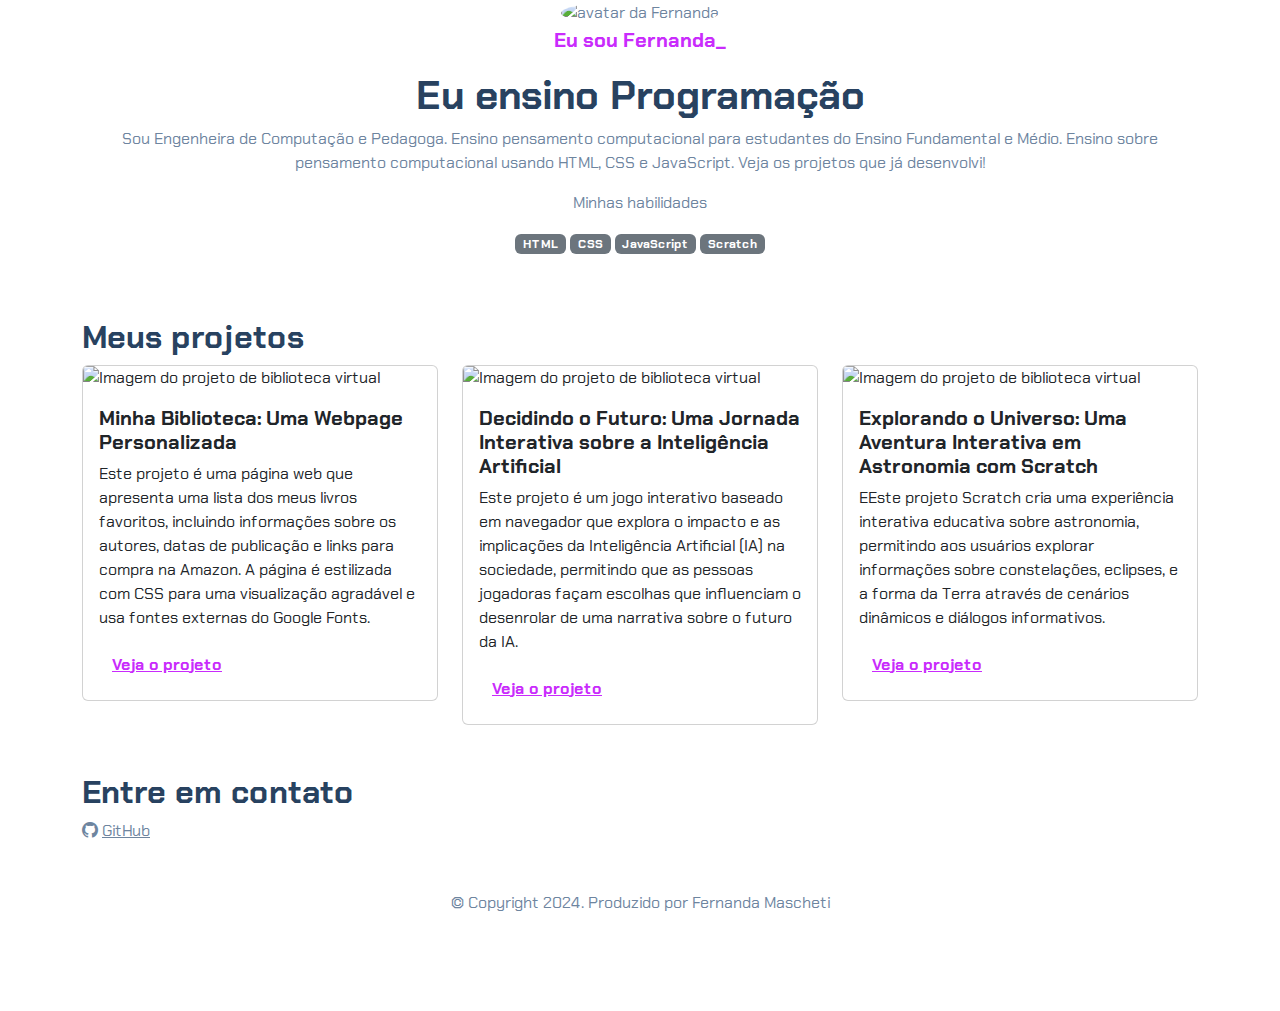
==== index.html @ d41bbac3 "Add files via upload" ====
<!DOCTYPE html>
<html lang="pt-br">

<head>
    <meta charset="UTF-8">
    <meta name="viewport" content="width=device-width, initial-scale=1.0">
    <link href="https://cdn.jsdelivr.net/npm/bootstrap@5.3.2/dist/css/bootstrap.min.css" rel="stylesheet">
    <link rel="stylesheet" href="https://cdn.jsdelivr.net/npm/bootstrap-icons@1.11.3/font/bootstrap-icons.min.css">
    <link rel="stylesheet" href="style.css">
    <title>Meu portfólio</title>
</head>

<body>
    <header class="container text-center">
        <img src="img/avatar-perfil.png" alt="avatar da Fernanda" class="rounded-circle" width="150" height="150"
            srcset="">
        <p class="lead">Eu sou Fernanda_</p>
        <h1>Eu ensino Programação</h1>
        <p>Sou Engenheira de Computação e Pedagoga. Ensino pensamento computacional para estudantes do Ensino
            Fundamental e Médio. Ensino sobre pensamento computacional usando HTML, CSS e JavaScript. Veja os projetos
            que já desenvolvi!</p>
        <p>Minhas habilidades</p>
        <div>
            <p class="badge bg-secondary">HTML</p>
            <p class="badge bg-secondary">CSS</p>
            <p class="badge bg-secondary">JavaScript</p>
            <p class="badge bg-secondary">Scratch</p>
        </div>
    </header>
    <main class="container mt-5">
        <h2>Meus projetos</h2>
        <div class="row">
            <!-- Projeto 1 -->
            <div class="col-md-4">
                <div class="card">
                    <img src="img/projeto-1.png" class="card-img-top" alt="Imagem do projeto de biblioteca virtual">
                    <div class="card-body">
                        <h5 class="card-title">Minha Biblioteca: Uma Webpage Personalizada</h5>
                        <p class="card-text">Este projeto é uma página web que apresenta uma lista dos meus livros
                            favoritos, incluindo informações sobre os autores, datas de publicação e links para compra
                            na Amazon. A página é estilizada com CSS para uma visualização agradável e usa fontes
                            externas do Google Fonts.
                        </p>
                        <button type="button" class="btn btn-link" data-bs-toggle="modal" data-bs-target="#modal1">Veja
                            o projeto</button>
                    </div>
                </div>
            </div>
            <!-- Projeto 2 -->
            <div class="col-md-4">
                <div class="card">
                    <img src="img/projeto-2.png" class="card-img-top" alt="Imagem do projeto de biblioteca virtual">
                    <div class="card-body">
                        <h5 class="card-title">Decidindo o Futuro: Uma Jornada Interativa sobre a Inteligência
                            Artificial</h5>
                        <p class="card-text">Este projeto é um jogo interativo baseado em navegador que explora o
                            impacto e as implicações da Inteligência Artificial (IA) na sociedade, permitindo que as
                            pessoas jogadoras façam escolhas que influenciam o desenrolar de uma narrativa sobre o
                            futuro da IA.</p>
                        <button type="button" class="btn btn-link" data-bs-toggle="modal" data-bs-target="#modal2">Veja
                            o projeto</button>
                    </div>
                </div>
            </div>

            <!-- Projeto 3 -->
            <div class="col-md-4">
                <div class="card">
                    <img src="img/projeto-3.png" class="card-img-top" alt="Imagem do projeto de biblioteca virtual">
                    <div class="card-body">
                        <h5 class="card-title">Explorando o Universo: Uma Aventura Interativa em Astronomia com Scratch
                        </h5>
                        <p class="card-text">EEste projeto Scratch cria uma experiência interativa educativa sobre
                            astronomia, permitindo aos usuários explorar informações sobre constelações, eclipses, e a
                            forma da Terra através de cenários dinâmicos e diálogos informativos.
                        </p>
                        <button type="button" class="btn btn-link" data-bs-toggle="modal" data-bs-target="#modal3">Veja
                            o projeto</button>
                    </div>
                </div>
            </div>
        </div>
    </main>

    <!-- Modal 1 -->
    <div class="modal" id="modal1" tabindex="-1">
        <div class="modal-dialog">
            <div class="modal-content">
                <div class="modal-header">
                    <h5 class="modal-title">Minha Biblioteca: Uma Webpage Personalizada</h5>
                    <button type="button" class="btn-close" data-bs-dismiss="modal" aria-label="Close"></button>
                </div>
                <div class="modal-body">
                    <p>O projeto é uma página web criada com HTML e CSS, destinada a exibir uma coleção pessoal de
                        livros favoritos. O objetivo é criar um ambiente virtual onde seja possível compartilhar
                        seus livros preferidos, fornecendo uma descrição breve de cada um, incluindo o autor, o ano
                        de publicação e uma opção de compra.</p>
                    <p>A estrutura do site é baseada em HTML, que define a semântica e o layout do conteúdo,
                        enquanto o CSS é usado para estilizar a página visualmente, incluindo cores, tipografia e a
                        disposição dos elementos.</p>
                    <p>O HTML organiza o conteúdo em um cabeçalho com o título do site, seguido por uma divisão
                        principal (.container) que apresenta o propósito do site e a coleção de livros em uma seção
                        flexível (.livros). Cada livro é destacado em seu próprio contêiner (.livro), mostrando uma
                        imagem da capa, detalhes do livro e um link de compra. O design responsivo é garantido pelo
                        uso de uma meta tag viewport e um layout flexível que se adapta a diferentes tamanhos de
                        tela.</p>
                    <p>O CSS personaliza o visual do site, usando variáveis para cores, estilizando o texto com uma
                        fonte importada do Google Fonts e aplicando um esquema de cores suaves e botões interativos.
                        O uso de HTML e CSS é importante pois assim é possível criar um site acessível e
                        esteticamente agradável sem a necessidade de scripts complexos, com foco na usabilidade e na
                        experiência da pessoa usuária. A escolha da tipografia e do esquema de cores contribui para
                        a atmosfera acolhedora do site, incentivando a exploração da coleção de livros.</p>
                    <img src="img/projeto-1.png" class="img-fluid w-100"
                        alt="Imagem representativa do projeto de uma biblioteca online">
                </div>
                <div class="modal-footer">
                    <a href="https://femascheti.github.io/minhas-leituras/">Ver projeto ao vivo</a>
                    <a href="https://github.com/femascheti/minhas-leituras">Ver código do projeto</a>
                </div>
            </div>
        </div>
    </div>
    <!-- Modal 2 -->
    <div class="modal" id="modal2" tabindex="-1">
        <div class="modal-dialog">
            <div class="modal-content">
                <div class="modal-header">
                    <h5 class="modal-title">Minha Biblioteca: Uma Webpage Personalizada</h5>
                    <button type="button" class="btn-close" data-bs-dismiss="modal" aria-label="Close"></button>
                </div>
                <div class="modal-body">
                    <p>O projeto consiste em uma aplicação web interativa, desenvolvida com HTML, CSS, e JavaScript, que
                        simula uma experiência narrativa centrada no tema da Inteligência Artificial. O objetivo é
                        engajar os jogadores em um cenário fictício que aborda o avanço da IA e suas possíveis
                        consequências para a humanidade, destacando a importância da reflexão ética sobre a tecnologia.
                    </p>
                    <p>O HTML estrutura o conteúdo da página, dividindo-o em seções como a tela inicial, caixa de
                        perguntas, alternativas de resposta, e o resultado final baseado nas escolhas do jogador. O CSS
                        é utilizado para estilizar a página, empregando um esquema de cores futurista e layout
                        responsivo para melhorar a experiência do usuário. JavaScript é usado para adicionar
                        interatividade ao jogo, manipulando o DOM para atualizar o conteúdo da página conforme as
                        escolhas do jogador, e determinando o fluxo da narrativa através de uma série de perguntas e
                        respostas.</p>
                    <p>O HTML organiza o conteúdo em um cabeçalho com o título do site, seguido por uma divisão
                        principal (.container) que apresenta o propósito do site e a coleção de livros em uma seção
                        flexível (.livros). Cada livro é destacado em seu próprio contêiner (.livro), mostrando uma
                        imagem da capa, detalhes do livro e um link de compra. O design responsivo é garantido pelo
                        uso de uma meta tag viewport e um layout flexível que se adapta a diferentes tamanhos de
                        tela.</p>
                    <p>Os scripts JavaScript incluem módulos para gerar nomes aleatórios, definir as perguntas e as
                        lógicas de jogo, como iniciar o jogo, apresentar perguntas e alternativas, processar as escolhas
                        dos jogadores, e exibir o resultado final. Este design modular facilita a manutenção e a
                        expansão futura do jogo. A importância das ferramentas utilizadas (HTML, CSS, JavaScript) reside
                        na criação de uma experiência interativa que não apenas entretém, mas também educa os jogadores
                        sobre a complexidade ética e social da IA, incentivando a reflexão crítica sobre o papel da
                        tecnologia em nossas vidas.
                    </p>
                    <img src="img/projeto-2.png" class="img-fluid w-100"
                        alt="Imagem representativa do projeto de uma biblioteca online">
                </div>
                <div class="modal-footer">
                    <a href="https://femascheti.github.io/tecnicas-computacionais-refletindo-sobre-ia/">Ver projeto ao
                        vivo</a>
                    <a href="https://github.com/femascheti/tecnicas-computacionais-refletindo-sobre-ia">Ver código do
                        projeto</a>
                </div>
            </div>
        </div>
    </div>

    <!-- Modal 3 -->
    <div class="modal" id="modal3" tabindex="-1">
        <div class="modal-dialog">
            <div class="modal-content">
                <div class="modal-header">
                    <h5 class="modal-title">Minha Biblioteca: Uma Webpage Personalizada</h5>
                    <button type="button" class="btn-close" data-bs-dismiss="modal" aria-label="Close"></button>
                </div>
                <div class="modal-body">
                    <p>O projeto é uma aplicação educativa interativa focada em ensinar conceitos básicos de
                        astronomia. Utiliza uma série de scripts associados a diferentes atores (sprites) e
                        cenários para criar uma experiência de aprendizado envolvente. O objetivo é familiarizar
                        os usuários com tópicos como as fases da Lua, eclipses, a visibilidade de diferentes
                        constelações dependendo da localização geográfica na Terra, e a forma da Terra, através
                        de interações e visualizações dinâmicas.</p>
                    <p>Cada ator no projeto possui scripts que definem seu comportamento em resposta a eventos
                        específicos, como o início do programa (quando a bandeira é clicada), cliques do
                        usuário, ou mensagens recebidas. Estes eventos desencadeiam ações como mudanças de
                        cenário, movimentos de atores, exibição ou ocultação de atores, e a apresentação de
                        diálogos informativos. Por exemplo, ao clicar em determinados atores, os usuários podem
                        "receber" uma prova, o que leva a uma mudança de cenário e a exibição de informações
                        relevantes ou a visualização de uma constelação específica.</p>
                    <p>A importância das ferramentas utilizadas, como os blocos de código visual do Scratch,
                        reside na sua acessibilidade e na capacidade de engajar aprendizes de diferentes idades
                        no pensamento computacional e na exploração de conceitos científicos de forma
                        interativa. O uso de cenários, movimentos, e diálogos dinâmicos ajuda a criar uma
                        experiência de aprendizado mais rica e memorável, encorajando os usuários a explorar e
                        interagir com o conteúdo de maneira ativa, em vez de passivamente.</p>
                    <img src="img/projeto-3.png" alt="Projeto 3" class="img-fluid w-100">
                </div>
                <div class="modal-footer">
                    <a href="https://scratch.mit.edu/projects/951732825/">Ver projeto ao vivo</a>
                </div>
            </div>
        </div>
    </div>
    <footer class="container py-5">
        <h2>Entre em contato</h2>
        <div>
            <i class="bi bi-github"></i>
            <a href="https://github.com/femascheti">GitHub</a>
        </div>
        <p class="my-5 text-center">© Copyright 2024. Produzido por Fernanda Mascheti</p>
    </footer>

    <script src="https://cdn.jsdelivr.net/npm/bootstrap@5.3.2/dist/js/bootstrap.bundle.min.js"></script>
</body>

</html>
---- style.css ----
@import url('https://fonts.googleapis.com/css2?family=Chakra+Petch:ital,wght@0,300;0,400;0,500;0,600;0,700;1,300;1,400;1,500;1,600;1,700&display=swap');

:root {
    --cor-principal: #6E859F;
    --cor-secundaria: #284260;
    --cor-destaque: #C92BFC;
}

body {
    font-family: 'Chakra Petch', sans-serif;
    color: var(--cor-principal);
}

h1, h2, h5 {
    color: var(--cor-secundaria);
    font-weight: 700;
}

.lead, .btn-link {
    color: var(--cor-destaque);
    font-weight: 700;
}

a, .btn-link:hover {
    color: var(--cor-principal)
}

a:hover{
    color: var(--cor-destaque);
}
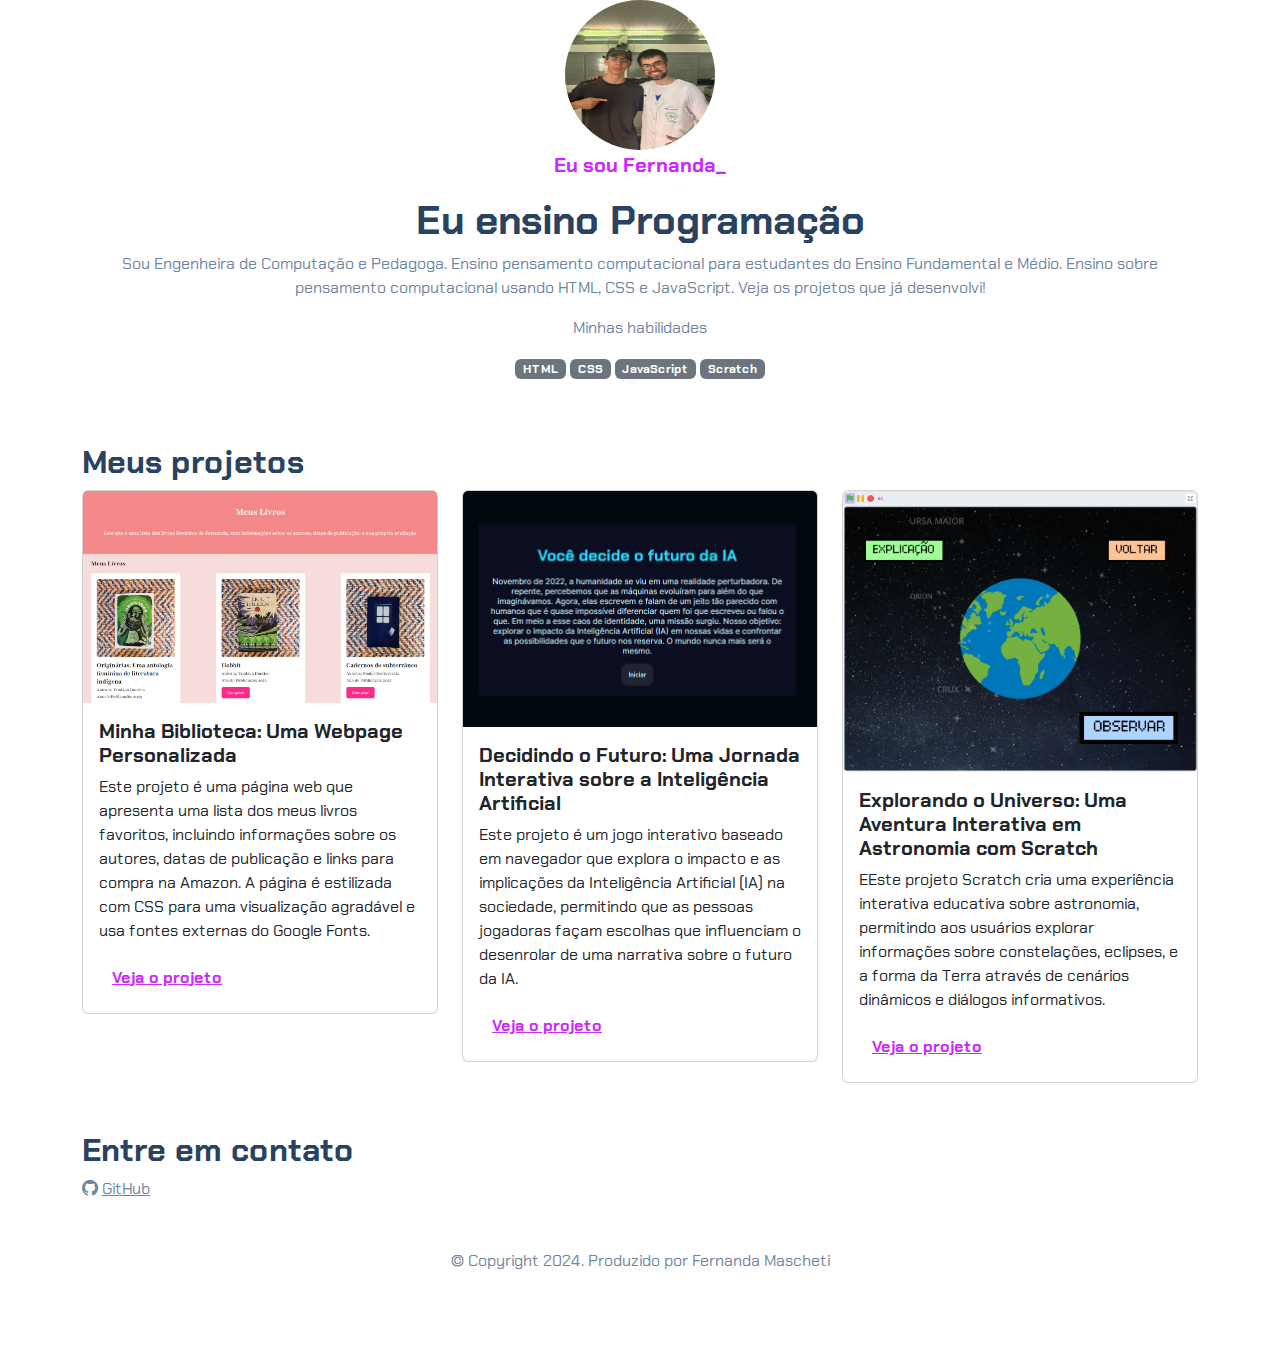
==== commit 0b6ece35: "Add files via upload" ====
--- a/index.html
+++ b/index.html
@@ -1,219 +1,219 @@
-<!DOCTYPE html>
-<html lang="pt-br">
-
-<head>
-    <meta charset="UTF-8">
-    <meta name="viewport" content="width=device-width, initial-scale=1.0">
-    <link href="https://cdn.jsdelivr.net/npm/bootstrap@5.3.2/dist/css/bootstrap.min.css" rel="stylesheet">
-    <link rel="stylesheet" href="https://cdn.jsdelivr.net/npm/bootstrap-icons@1.11.3/font/bootstrap-icons.min.css">
-    <link rel="stylesheet" href="style.css">
-    <title>Meu portfólio</title>
-</head>
-
-<body>
-    <header class="container text-center">
-        <img src="img/avatar-perfil.png" alt="avatar da Fernanda" class="rounded-circle" width="150" height="150"
-            srcset="">
-        <p class="lead">Eu sou Fernanda_</p>
-        <h1>Eu ensino Programação</h1>
-        <p>Sou Engenheira de Computação e Pedagoga. Ensino pensamento computacional para estudantes do Ensino
-            Fundamental e Médio. Ensino sobre pensamento computacional usando HTML, CSS e JavaScript. Veja os projetos
-            que já desenvolvi!</p>
-        <p>Minhas habilidades</p>
-        <div>
-            <p class="badge bg-secondary">HTML</p>
-            <p class="badge bg-secondary">CSS</p>
-            <p class="badge bg-secondary">JavaScript</p>
-            <p class="badge bg-secondary">Scratch</p>
-        </div>
-    </header>
-    <main class="container mt-5">
-        <h2>Meus projetos</h2>
-        <div class="row">
-            <!-- Projeto 1 -->
-            <div class="col-md-4">
-                <div class="card">
-                    <img src="img/projeto-1.png" class="card-img-top" alt="Imagem do projeto de biblioteca virtual">
-                    <div class="card-body">
-                        <h5 class="card-title">Minha Biblioteca: Uma Webpage Personalizada</h5>
-                        <p class="card-text">Este projeto é uma página web que apresenta uma lista dos meus livros
-                            favoritos, incluindo informações sobre os autores, datas de publicação e links para compra
-                            na Amazon. A página é estilizada com CSS para uma visualização agradável e usa fontes
-                            externas do Google Fonts.
-                        </p>
-                        <button type="button" class="btn btn-link" data-bs-toggle="modal" data-bs-target="#modal1">Veja
-                            o projeto</button>
-                    </div>
-                </div>
-            </div>
-            <!-- Projeto 2 -->
-            <div class="col-md-4">
-                <div class="card">
-                    <img src="img/projeto-2.png" class="card-img-top" alt="Imagem do projeto de biblioteca virtual">
-                    <div class="card-body">
-                        <h5 class="card-title">Decidindo o Futuro: Uma Jornada Interativa sobre a Inteligência
-                            Artificial</h5>
-                        <p class="card-text">Este projeto é um jogo interativo baseado em navegador que explora o
-                            impacto e as implicações da Inteligência Artificial (IA) na sociedade, permitindo que as
-                            pessoas jogadoras façam escolhas que influenciam o desenrolar de uma narrativa sobre o
-                            futuro da IA.</p>
-                        <button type="button" class="btn btn-link" data-bs-toggle="modal" data-bs-target="#modal2">Veja
-                            o projeto</button>
-                    </div>
-                </div>
-            </div>
-
-            <!-- Projeto 3 -->
-            <div class="col-md-4">
-                <div class="card">
-                    <img src="img/projeto-3.png" class="card-img-top" alt="Imagem do projeto de biblioteca virtual">
-                    <div class="card-body">
-                        <h5 class="card-title">Explorando o Universo: Uma Aventura Interativa em Astronomia com Scratch
-                        </h5>
-                        <p class="card-text">EEste projeto Scratch cria uma experiência interativa educativa sobre
-                            astronomia, permitindo aos usuários explorar informações sobre constelações, eclipses, e a
-                            forma da Terra através de cenários dinâmicos e diálogos informativos.
-                        </p>
-                        <button type="button" class="btn btn-link" data-bs-toggle="modal" data-bs-target="#modal3">Veja
-                            o projeto</button>
-                    </div>
-                </div>
-            </div>
-        </div>
-    </main>
-
-    <!-- Modal 1 -->
-    <div class="modal" id="modal1" tabindex="-1">
-        <div class="modal-dialog">
-            <div class="modal-content">
-                <div class="modal-header">
-                    <h5 class="modal-title">Minha Biblioteca: Uma Webpage Personalizada</h5>
-                    <button type="button" class="btn-close" data-bs-dismiss="modal" aria-label="Close"></button>
-                </div>
-                <div class="modal-body">
-                    <p>O projeto é uma página web criada com HTML e CSS, destinada a exibir uma coleção pessoal de
-                        livros favoritos. O objetivo é criar um ambiente virtual onde seja possível compartilhar
-                        seus livros preferidos, fornecendo uma descrição breve de cada um, incluindo o autor, o ano
-                        de publicação e uma opção de compra.</p>
-                    <p>A estrutura do site é baseada em HTML, que define a semântica e o layout do conteúdo,
-                        enquanto o CSS é usado para estilizar a página visualmente, incluindo cores, tipografia e a
-                        disposição dos elementos.</p>
-                    <p>O HTML organiza o conteúdo em um cabeçalho com o título do site, seguido por uma divisão
-                        principal (.container) que apresenta o propósito do site e a coleção de livros em uma seção
-                        flexível (.livros). Cada livro é destacado em seu próprio contêiner (.livro), mostrando uma
-                        imagem da capa, detalhes do livro e um link de compra. O design responsivo é garantido pelo
-                        uso de uma meta tag viewport e um layout flexível que se adapta a diferentes tamanhos de
-                        tela.</p>
-                    <p>O CSS personaliza o visual do site, usando variáveis para cores, estilizando o texto com uma
-                        fonte importada do Google Fonts e aplicando um esquema de cores suaves e botões interativos.
-                        O uso de HTML e CSS é importante pois assim é possível criar um site acessível e
-                        esteticamente agradável sem a necessidade de scripts complexos, com foco na usabilidade e na
-                        experiência da pessoa usuária. A escolha da tipografia e do esquema de cores contribui para
-                        a atmosfera acolhedora do site, incentivando a exploração da coleção de livros.</p>
-                    <img src="img/projeto-1.png" class="img-fluid w-100"
-                        alt="Imagem representativa do projeto de uma biblioteca online">
-                </div>
-                <div class="modal-footer">
-                    <a href="https://femascheti.github.io/minhas-leituras/">Ver projeto ao vivo</a>
-                    <a href="https://github.com/femascheti/minhas-leituras">Ver código do projeto</a>
-                </div>
-            </div>
-        </div>
-    </div>
-    <!-- Modal 2 -->
-    <div class="modal" id="modal2" tabindex="-1">
-        <div class="modal-dialog">
-            <div class="modal-content">
-                <div class="modal-header">
-                    <h5 class="modal-title">Minha Biblioteca: Uma Webpage Personalizada</h5>
-                    <button type="button" class="btn-close" data-bs-dismiss="modal" aria-label="Close"></button>
-                </div>
-                <div class="modal-body">
-                    <p>O projeto consiste em uma aplicação web interativa, desenvolvida com HTML, CSS, e JavaScript, que
-                        simula uma experiência narrativa centrada no tema da Inteligência Artificial. O objetivo é
-                        engajar os jogadores em um cenário fictício que aborda o avanço da IA e suas possíveis
-                        consequências para a humanidade, destacando a importância da reflexão ética sobre a tecnologia.
-                    </p>
-                    <p>O HTML estrutura o conteúdo da página, dividindo-o em seções como a tela inicial, caixa de
-                        perguntas, alternativas de resposta, e o resultado final baseado nas escolhas do jogador. O CSS
-                        é utilizado para estilizar a página, empregando um esquema de cores futurista e layout
-                        responsivo para melhorar a experiência do usuário. JavaScript é usado para adicionar
-                        interatividade ao jogo, manipulando o DOM para atualizar o conteúdo da página conforme as
-                        escolhas do jogador, e determinando o fluxo da narrativa através de uma série de perguntas e
-                        respostas.</p>
-                    <p>O HTML organiza o conteúdo em um cabeçalho com o título do site, seguido por uma divisão
-                        principal (.container) que apresenta o propósito do site e a coleção de livros em uma seção
-                        flexível (.livros). Cada livro é destacado em seu próprio contêiner (.livro), mostrando uma
-                        imagem da capa, detalhes do livro e um link de compra. O design responsivo é garantido pelo
-                        uso de uma meta tag viewport e um layout flexível que se adapta a diferentes tamanhos de
-                        tela.</p>
-                    <p>Os scripts JavaScript incluem módulos para gerar nomes aleatórios, definir as perguntas e as
-                        lógicas de jogo, como iniciar o jogo, apresentar perguntas e alternativas, processar as escolhas
-                        dos jogadores, e exibir o resultado final. Este design modular facilita a manutenção e a
-                        expansão futura do jogo. A importância das ferramentas utilizadas (HTML, CSS, JavaScript) reside
-                        na criação de uma experiência interativa que não apenas entretém, mas também educa os jogadores
-                        sobre a complexidade ética e social da IA, incentivando a reflexão crítica sobre o papel da
-                        tecnologia em nossas vidas.
-                    </p>
-                    <img src="img/projeto-2.png" class="img-fluid w-100"
-                        alt="Imagem representativa do projeto de uma biblioteca online">
-                </div>
-                <div class="modal-footer">
-                    <a href="https://femascheti.github.io/tecnicas-computacionais-refletindo-sobre-ia/">Ver projeto ao
-                        vivo</a>
-                    <a href="https://github.com/femascheti/tecnicas-computacionais-refletindo-sobre-ia">Ver código do
-                        projeto</a>
-                </div>
-            </div>
-        </div>
-    </div>
-
-    <!-- Modal 3 -->
-    <div class="modal" id="modal3" tabindex="-1">
-        <div class="modal-dialog">
-            <div class="modal-content">
-                <div class="modal-header">
-                    <h5 class="modal-title">Minha Biblioteca: Uma Webpage Personalizada</h5>
-                    <button type="button" class="btn-close" data-bs-dismiss="modal" aria-label="Close"></button>
-                </div>
-                <div class="modal-body">
-                    <p>O projeto é uma aplicação educativa interativa focada em ensinar conceitos básicos de
-                        astronomia. Utiliza uma série de scripts associados a diferentes atores (sprites) e
-                        cenários para criar uma experiência de aprendizado envolvente. O objetivo é familiarizar
-                        os usuários com tópicos como as fases da Lua, eclipses, a visibilidade de diferentes
-                        constelações dependendo da localização geográfica na Terra, e a forma da Terra, através
-                        de interações e visualizações dinâmicas.</p>
-                    <p>Cada ator no projeto possui scripts que definem seu comportamento em resposta a eventos
-                        específicos, como o início do programa (quando a bandeira é clicada), cliques do
-                        usuário, ou mensagens recebidas. Estes eventos desencadeiam ações como mudanças de
-                        cenário, movimentos de atores, exibição ou ocultação de atores, e a apresentação de
-                        diálogos informativos. Por exemplo, ao clicar em determinados atores, os usuários podem
-                        "receber" uma prova, o que leva a uma mudança de cenário e a exibição de informações
-                        relevantes ou a visualização de uma constelação específica.</p>
-                    <p>A importância das ferramentas utilizadas, como os blocos de código visual do Scratch,
-                        reside na sua acessibilidade e na capacidade de engajar aprendizes de diferentes idades
-                        no pensamento computacional e na exploração de conceitos científicos de forma
-                        interativa. O uso de cenários, movimentos, e diálogos dinâmicos ajuda a criar uma
-                        experiência de aprendizado mais rica e memorável, encorajando os usuários a explorar e
-                        interagir com o conteúdo de maneira ativa, em vez de passivamente.</p>
-                    <img src="img/projeto-3.png" alt="Projeto 3" class="img-fluid w-100">
-                </div>
-                <div class="modal-footer">
-                    <a href="https://scratch.mit.edu/projects/951732825/">Ver projeto ao vivo</a>
-                </div>
-            </div>
-        </div>
-    </div>
-    <footer class="container py-5">
-        <h2>Entre em contato</h2>
-        <div>
-            <i class="bi bi-github"></i>
-            <a href="https://github.com/femascheti">GitHub</a>
-        </div>
-        <p class="my-5 text-center">© Copyright 2024. Produzido por Fernanda Mascheti</p>
-    </footer>
-
-    <script src="https://cdn.jsdelivr.net/npm/bootstrap@5.3.2/dist/js/bootstrap.bundle.min.js"></script>
-</body>
-
+<!DOCTYPE html>
+<html lang="pt-br">
+
+<head>
+    <meta charset="UTF-8">
+    <meta name="viewport" content="width=device-width, initial-scale=1.0">
+    <link href="https://cdn.jsdelivr.net/npm/bootstrap@5.3.2/dist/css/bootstrap.min.css" rel="stylesheet">
+    <link rel="stylesheet" href="https://cdn.jsdelivr.net/npm/bootstrap-icons@1.11.3/font/bootstrap-icons.min.css">
+    <link rel="stylesheet" href="style.css">
+    <title>Portofólio do Batatãp</title>
+</head>
+
+<body>
+    <header class="container text-center">
+        <img src="img/IMG-20241114-WA0004.jpg" alt="avatar da Fernanda" class="rounded-circle" width="150" height="150"
+            srcset="">
+        <p class="lead">Eu sou Fernanda_</p>
+        <h1>Eu ensino Programação</h1>
+        <p>Sou Engenheira de Computação e Pedagoga. Ensino pensamento computacional para estudantes do Ensino
+            Fundamental e Médio. Ensino sobre pensamento computacional usando HTML, CSS e JavaScript. Veja os projetos
+            que já desenvolvi!</p>
+        <p>Minhas habilidades</p>
+        <div>
+            <p class="badge bg-secondary">HTML</p>
+            <p class="badge bg-secondary">CSS</p>
+            <p class="badge bg-secondary">JavaScript</p>
+            <p class="badge bg-secondary">Scratch</p>
+        </div>
+    </header>
+    <main class="container mt-5">
+        <h2>Meus projetos</h2>
+        <div class="row">
+            <!-- Projeto 1 -->
+            <div class="col-md-4">
+                <div class="card">
+                    <img src="img/projeto-1.png" class="card-img-top" alt="Imagem do projeto de biblioteca virtual">
+                    <div class="card-body">
+                        <h5 class="card-title">Minha Biblioteca: Uma Webpage Personalizada</h5>
+                        <p class="card-text">Este projeto é uma página web que apresenta uma lista dos meus livros
+                            favoritos, incluindo informações sobre os autores, datas de publicação e links para compra
+                            na Amazon. A página é estilizada com CSS para uma visualização agradável e usa fontes
+                            externas do Google Fonts.
+                        </p>
+                        <button type="button" class="btn btn-link" data-bs-toggle="modal" data-bs-target="#modal1">Veja
+                            o projeto</button>
+                    </div>
+                </div>
+            </div>
+            <!-- Projeto 2 -->
+            <div class="col-md-4">
+                <div class="card">
+                    <img src="img/projeto-2.png" class="card-img-top" alt="Imagem do projeto de biblioteca virtual">
+                    <div class="card-body">
+                        <h5 class="card-title">Decidindo o Futuro: Uma Jornada Interativa sobre a Inteligência
+                            Artificial</h5>
+                        <p class="card-text">Este projeto é um jogo interativo baseado em navegador que explora o
+                            impacto e as implicações da Inteligência Artificial (IA) na sociedade, permitindo que as
+                            pessoas jogadoras façam escolhas que influenciam o desenrolar de uma narrativa sobre o
+                            futuro da IA.</p>
+                        <button type="button" class="btn btn-link" data-bs-toggle="modal" data-bs-target="#modal2">Veja
+                            o projeto</button>
+                    </div>
+                </div>
+            </div>
+
+            <!-- Projeto 3 -->
+            <div class="col-md-4">
+                <div class="card">
+                    <img src="img/projeto-3.png" class="card-img-top" alt="Imagem do projeto de biblioteca virtual">
+                    <div class="card-body">
+                        <h5 class="card-title">Explorando o Universo: Uma Aventura Interativa em Astronomia com Scratch
+                        </h5>
+                        <p class="card-text">EEste projeto Scratch cria uma experiência interativa educativa sobre
+                            astronomia, permitindo aos usuários explorar informações sobre constelações, eclipses, e a
+                            forma da Terra através de cenários dinâmicos e diálogos informativos.
+                        </p>
+                        <button type="button" class="btn btn-link" data-bs-toggle="modal" data-bs-target="#modal3">Veja
+                            o projeto</button>
+                    </div>
+                </div>
+            </div>
+        </div>
+    </main>
+
+    <!-- Modal 1 -->
+    <div class="modal" id="modal1" tabindex="-1">
+        <div class="modal-dialog">
+            <div class="modal-content">
+                <div class="modal-header">
+                    <h5 class="modal-title">Minha Biblioteca: Uma Webpage Personalizada</h5>
+                    <button type="button" class="btn-close" data-bs-dismiss="modal" aria-label="Close"></button>
+                </div>
+                <div class="modal-body">
+                    <p>O projeto é uma página web criada com HTML e CSS, destinada a exibir uma coleção pessoal de
+                        livros favoritos. O objetivo é criar um ambiente virtual onde seja possível compartilhar
+                        seus livros preferidos, fornecendo uma descrição breve de cada um, incluindo o autor, o ano
+                        de publicação e uma opção de compra.</p>
+                    <p>A estrutura do site é baseada em HTML, que define a semântica e o layout do conteúdo,
+                        enquanto o CSS é usado para estilizar a página visualmente, incluindo cores, tipografia e a
+                        disposição dos elementos.</p>
+                    <p>O HTML organiza o conteúdo em um cabeçalho com o título do site, seguido por uma divisão
+                        principal (.container) que apresenta o propósito do site e a coleção de livros em uma seção
+                        flexível (.livros). Cada livro é destacado em seu próprio contêiner (.livro), mostrando uma
+                        imagem da capa, detalhes do livro e um link de compra. O design responsivo é garantido pelo
+                        uso de uma meta tag viewport e um layout flexível que se adapta a diferentes tamanhos de
+                        tela.</p>
+                    <p>O CSS personaliza o visual do site, usando variáveis para cores, estilizando o texto com uma
+                        fonte importada do Google Fonts e aplicando um esquema de cores suaves e botões interativos.
+                        O uso de HTML e CSS é importante pois assim é possível criar um site acessível e
+                        esteticamente agradável sem a necessidade de scripts complexos, com foco na usabilidade e na
+                        experiência da pessoa usuária. A escolha da tipografia e do esquema de cores contribui para
+                        a atmosfera acolhedora do site, incentivando a exploração da coleção de livros.</p>
+                    <img src="img/projeto-1.png" class="img-fluid w-100"
+                        alt="Imagem representativa do projeto de uma biblioteca online">
+                </div>
+                <div class="modal-footer">
+                    <a href="https://femascheti.github.io/minhas-leituras/">Ver projeto ao vivo</a>
+                    <a href="https://github.com/femascheti/minhas-leituras">Ver código do projeto</a>
+                </div>
+            </div>
+        </div>
+    </div>
+    <!-- Modal 2 -->
+    <div class="modal" id="modal2" tabindex="-1">
+        <div class="modal-dialog">
+            <div class="modal-content">
+                <div class="modal-header">
+                    <h5 class="modal-title">Minha Biblioteca: Uma Webpage Personalizada</h5>
+                    <button type="button" class="btn-close" data-bs-dismiss="modal" aria-label="Close"></button>
+                </div>
+                <div class="modal-body">
+                    <p>O projeto consiste em uma aplicação web interativa, desenvolvida com HTML, CSS, e JavaScript, que
+                        simula uma experiência narrativa centrada no tema da Inteligência Artificial. O objetivo é
+                        engajar os jogadores em um cenário fictício que aborda o avanço da IA e suas possíveis
+                        consequências para a humanidade, destacando a importância da reflexão ética sobre a tecnologia.
+                    </p>
+                    <p>O HTML estrutura o conteúdo da página, dividindo-o em seções como a tela inicial, caixa de
+                        perguntas, alternativas de resposta, e o resultado final baseado nas escolhas do jogador. O CSS
+                        é utilizado para estilizar a página, empregando um esquema de cores futurista e layout
+                        responsivo para melhorar a experiência do usuário. JavaScript é usado para adicionar
+                        interatividade ao jogo, manipulando o DOM para atualizar o conteúdo da página conforme as
+                        escolhas do jogador, e determinando o fluxo da narrativa através de uma série de perguntas e
+                        respostas.</p>
+                    <p>O HTML organiza o conteúdo em um cabeçalho com o título do site, seguido por uma divisão
+                        principal (.container) que apresenta o propósito do site e a coleção de livros em uma seção
+                        flexível (.livros). Cada livro é destacado em seu próprio contêiner (.livro), mostrando uma
+                        imagem da capa, detalhes do livro e um link de compra. O design responsivo é garantido pelo
+                        uso de uma meta tag viewport e um layout flexível que se adapta a diferentes tamanhos de
+                        tela.</p>
+                    <p>Os scripts JavaScript incluem módulos para gerar nomes aleatórios, definir as perguntas e as
+                        lógicas de jogo, como iniciar o jogo, apresentar perguntas e alternativas, processar as escolhas
+                        dos jogadores, e exibir o resultado final. Este design modular facilita a manutenção e a
+                        expansão futura do jogo. A importância das ferramentas utilizadas (HTML, CSS, JavaScript) reside
+                        na criação de uma experiência interativa que não apenas entretém, mas também educa os jogadores
+                        sobre a complexidade ética e social da IA, incentivando a reflexão crítica sobre o papel da
+                        tecnologia em nossas vidas.
+                    </p>
+                    <img src="img/projeto-2.png" class="img-fluid w-100"
+                        alt="Imagem representativa do projeto de uma biblioteca online">
+                </div>
+                <div class="modal-footer">
+                    <a href="https://femascheti.github.io/tecnicas-computacionais-refletindo-sobre-ia/">Ver projeto ao
+                        vivo</a>
+                    <a href="https://github.com/femascheti/tecnicas-computacionais-refletindo-sobre-ia">Ver código do
+                        projeto</a>
+                </div>
+            </div>
+        </div>
+    </div>
+
+    <!-- Modal 3 -->
+    <div class="modal" id="modal3" tabindex="-1">
+        <div class="modal-dialog">
+            <div class="modal-content">
+                <div class="modal-header">
+                    <h5 class="modal-title">Minha Biblioteca: Uma Webpage Personalizada</h5>
+                    <button type="button" class="btn-close" data-bs-dismiss="modal" aria-label="Close"></button>
+                </div>
+                <div class="modal-body">
+                    <p>O projeto é uma aplicação educativa interativa focada em ensinar conceitos básicos de
+                        astronomia. Utiliza uma série de scripts associados a diferentes atores (sprites) e
+                        cenários para criar uma experiência de aprendizado envolvente. O objetivo é familiarizar
+                        os usuários com tópicos como as fases da Lua, eclipses, a visibilidade de diferentes
+                        constelações dependendo da localização geográfica na Terra, e a forma da Terra, através
+                        de interações e visualizações dinâmicas.</p>
+                    <p>Cada ator no projeto possui scripts que definem seu comportamento em resposta a eventos
+                        específicos, como o início do programa (quando a bandeira é clicada), cliques do
+                        usuário, ou mensagens recebidas. Estes eventos desencadeiam ações como mudanças de
+                        cenário, movimentos de atores, exibição ou ocultação de atores, e a apresentação de
+                        diálogos informativos. Por exemplo, ao clicar em determinados atores, os usuários podem
+                        "receber" uma prova, o que leva a uma mudança de cenário e a exibição de informações
+                        relevantes ou a visualização de uma constelação específica.</p>
+                    <p>A importância das ferramentas utilizadas, como os blocos de código visual do Scratch,
+                        reside na sua acessibilidade e na capacidade de engajar aprendizes de diferentes idades
+                        no pensamento computacional e na exploração de conceitos científicos de forma
+                        interativa. O uso de cenários, movimentos, e diálogos dinâmicos ajuda a criar uma
+                        experiência de aprendizado mais rica e memorável, encorajando os usuários a explorar e
+                        interagir com o conteúdo de maneira ativa, em vez de passivamente.</p>
+                    <img src="img/projeto-3.png" alt="Projeto 3" class="img-fluid w-100">
+                </div>
+                <div class="modal-footer">
+                    <a href="https://scratch.mit.edu/projects/951732825/">Ver projeto ao vivo</a>
+                </div>
+            </div>
+        </div>
+    </div>
+    <footer class="container py-5">
+        <h2>Entre em contato</h2>
+        <div>
+            <i class="bi bi-github"></i>
+            <a href="https://github.com/femascheti">GitHub</a>
+        </div>
+        <p class="my-5 text-center">© Copyright 2024. Produzido por Fernanda Mascheti</p>
+    </footer>
+
+    <script src="https://cdn.jsdelivr.net/npm/bootstrap@5.3.2/dist/js/bootstrap.bundle.min.js"></script>
+</body>
+
 </html>--- a/style.css
+++ b/style.css
@@ -1,30 +1,31 @@
-@import url('https://fonts.googleapis.com/css2?family=Chakra+Petch:ital,wght@0,300;0,400;0,500;0,600;0,700;1,300;1,400;1,500;1,600;1,700&display=swap');
-
-:root {
-    --cor-principal: #6E859F;
-    --cor-secundaria: #284260;
-    --cor-destaque: #C92BFC;
-}
-
-body {
-    font-family: 'Chakra Petch', sans-serif;
-    color: var(--cor-principal);
-}
-
-h1, h2, h5 {
-    color: var(--cor-secundaria);
-    font-weight: 700;
-}
-
-.lead, .btn-link {
-    color: var(--cor-destaque);
-    font-weight: 700;
-}
-
-a, .btn-link:hover {
-    color: var(--cor-principal)
-}
-
-a:hover{
-    color: var(--cor-destaque);
-}
+@import url('https://fonts.googleapis.com/css2?family=Chakra+Petch:ital,wght@0,300;0,400;0,500;0,600;0,700;1,300;1,400;1,500;1,600;1,700&display=swap');
+
+:root {
+    --cor-principal: #6E859F;
+    --cor-secundaria: #284260;
+    --cor-destaque: #C92BFC;
+}
+
+body {
+    font-family: 'Chakra Petch', sans-serif;
+    color: var(--cor-principal);
+}
+
+h1, h2, h5 {
+    color: var(--cor-secundaria);
+    font-weight: 700;
+}
+
+.lead, .btn-link {
+    color: var(--cor-destaque);
+    font-weight: 700;
+}
+
+a, .btn-link:hover {
+    color: var(--cor-principal)
+}
+
+a:hover{
+    color: var(--cor-destaque);
+}
+
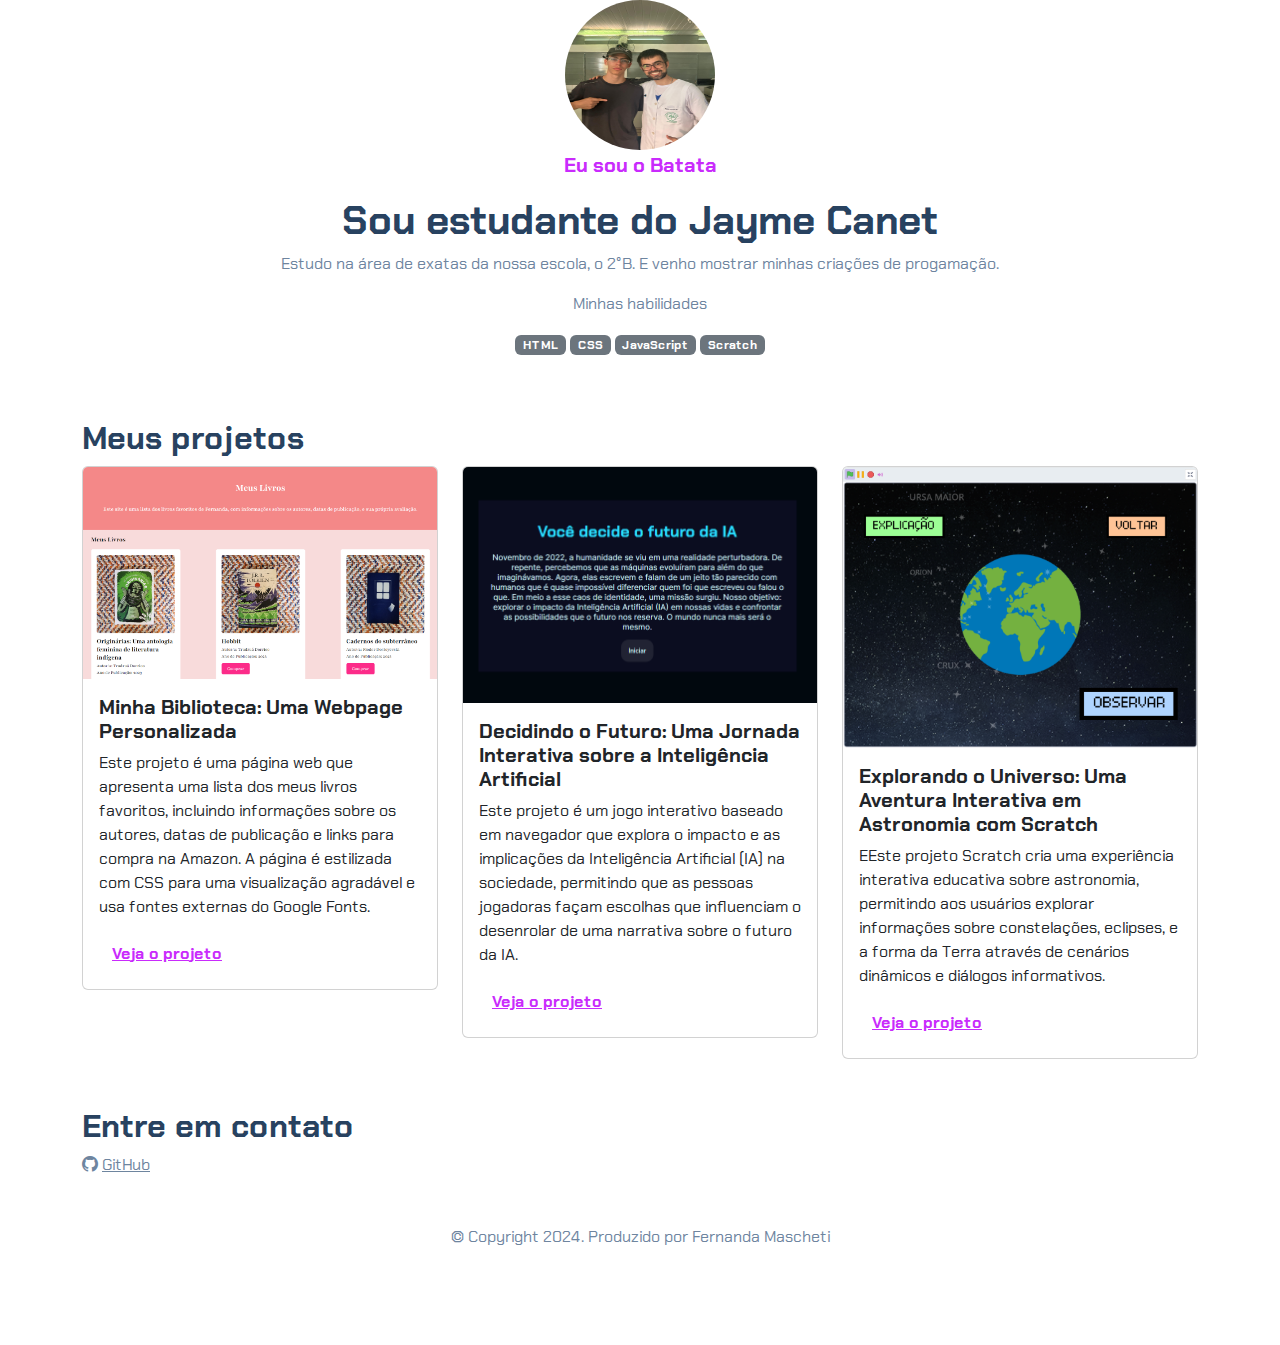
==== commit c0972600: "Add files via upload" ====
--- a/index.html
+++ b/index.html
@@ -14,11 +14,9 @@
     <header class="container text-center">
         <img src="img/IMG-20241114-WA0004.jpg" alt="avatar da Fernanda" class="rounded-circle" width="150" height="150"
             srcset="">
-        <p class="lead">Eu sou Fernanda_</p>
-        <h1>Eu ensino Programação</h1>
-        <p>Sou Engenheira de Computação e Pedagoga. Ensino pensamento computacional para estudantes do Ensino
-            Fundamental e Médio. Ensino sobre pensamento computacional usando HTML, CSS e JavaScript. Veja os projetos
-            que já desenvolvi!</p>
+        <p class="lead">Eu sou o Batata</p>
+        <h1>Sou estudante do Jayme Canet</h1>
+        <p>Estudo na área de exatas da nossa escola, o 2°B. E venho mostrar minhas criações de progamação.</p>
         <p>Minhas habilidades</p>
         <div>
             <p class="badge bg-secondary">HTML</p>
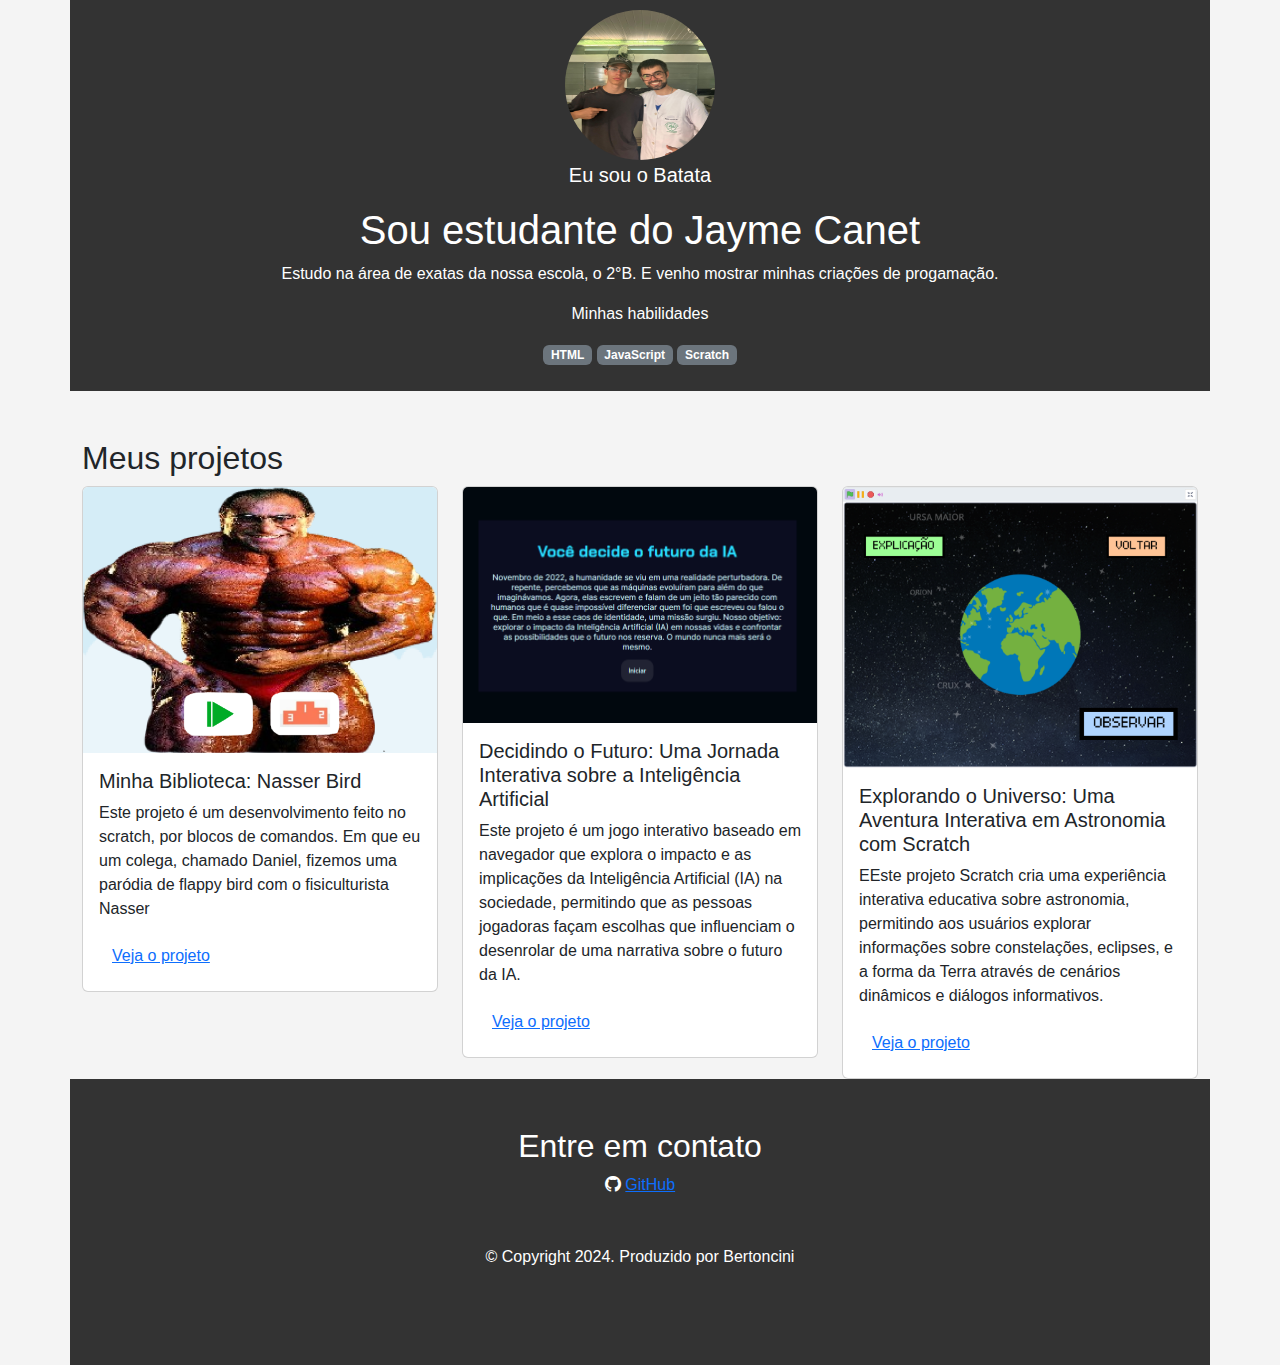
==== commit ee786fa3: "Add files via upload" ====
--- a/index.html
+++ b/index.html
@@ -7,7 +7,7 @@
     <link href="https://cdn.jsdelivr.net/npm/bootstrap@5.3.2/dist/css/bootstrap.min.css" rel="stylesheet">
     <link rel="stylesheet" href="https://cdn.jsdelivr.net/npm/bootstrap-icons@1.11.3/font/bootstrap-icons.min.css">
     <link rel="stylesheet" href="style.css">
-    <title>Portofólio do Batatãp</title>
+    <title>Portofólio do Batatão</title>
 </head>
 
 <body>
@@ -20,7 +20,6 @@
         <p>Minhas habilidades</p>
         <div>
             <p class="badge bg-secondary">HTML</p>
-            <p class="badge bg-secondary">CSS</p>
             <p class="badge bg-secondary">JavaScript</p>
             <p class="badge bg-secondary">Scratch</p>
         </div>
@@ -31,13 +30,10 @@
             <!-- Projeto 1 -->
             <div class="col-md-4">
                 <div class="card">
-                    <img src="img/projeto-1.png" class="card-img-top" alt="Imagem do projeto de biblioteca virtual">
+                    <img src="img/nasser.png" class="card-img-top" alt="Imagem do projeto de biblioteca virtual">
                     <div class="card-body">
-                        <h5 class="card-title">Minha Biblioteca: Uma Webpage Personalizada</h5>
-                        <p class="card-text">Este projeto é uma página web que apresenta uma lista dos meus livros
-                            favoritos, incluindo informações sobre os autores, datas de publicação e links para compra
-                            na Amazon. A página é estilizada com CSS para uma visualização agradável e usa fontes
-                            externas do Google Fonts.
+                        <h5 class="card-title">Minha Biblioteca: Nasser Bird</h5>
+                        <p class="card-text">Este projeto é um desenvolvimento feito no scratch, por blocos de comandos. Em que eu um colega, chamado Daniel, fizemos uma paródia de flappy bird com o fisiculturista Nasser 
                         </p>
                         <button type="button" class="btn btn-link" data-bs-toggle="modal" data-bs-target="#modal1">Veja
                             o projeto</button>
@@ -89,31 +85,14 @@
                     <button type="button" class="btn-close" data-bs-dismiss="modal" aria-label="Close"></button>
                 </div>
                 <div class="modal-body">
-                    <p>O projeto é uma página web criada com HTML e CSS, destinada a exibir uma coleção pessoal de
-                        livros favoritos. O objetivo é criar um ambiente virtual onde seja possível compartilhar
-                        seus livros preferidos, fornecendo uma descrição breve de cada um, incluindo o autor, o ano
-                        de publicação e uma opção de compra.</p>
-                    <p>A estrutura do site é baseada em HTML, que define a semântica e o layout do conteúdo,
-                        enquanto o CSS é usado para estilizar a página visualmente, incluindo cores, tipografia e a
-                        disposição dos elementos.</p>
-                    <p>O HTML organiza o conteúdo em um cabeçalho com o título do site, seguido por uma divisão
-                        principal (.container) que apresenta o propósito do site e a coleção de livros em uma seção
-                        flexível (.livros). Cada livro é destacado em seu próprio contêiner (.livro), mostrando uma
-                        imagem da capa, detalhes do livro e um link de compra. O design responsivo é garantido pelo
-                        uso de uma meta tag viewport e um layout flexível que se adapta a diferentes tamanhos de
-                        tela.</p>
-                    <p>O CSS personaliza o visual do site, usando variáveis para cores, estilizando o texto com uma
-                        fonte importada do Google Fonts e aplicando um esquema de cores suaves e botões interativos.
-                        O uso de HTML e CSS é importante pois assim é possível criar um site acessível e
-                        esteticamente agradável sem a necessidade de scripts complexos, com foco na usabilidade e na
-                        experiência da pessoa usuária. A escolha da tipografia e do esquema de cores contribui para
-                        a atmosfera acolhedora do site, incentivando a exploração da coleção de livros.</p>
-                    <img src="img/projeto-1.png" class="img-fluid w-100"
+                    <p>O projeto é feito no Scratch, por comandos, onde temos fundos, personagens, variáveis e etc. Cada um deles com seu comando.</p>
+                    <p>A estrutura do site é baseada em Blocos, que define a semântica e o layout do conteúdo.
+                </p>
+                <img src="img/nasser.png" class="img-fluid w-100"
                         alt="Imagem representativa do projeto de uma biblioteca online">
                 </div>
                 <div class="modal-footer">
-                    <a href="https://femascheti.github.io/minhas-leituras/">Ver projeto ao vivo</a>
-                    <a href="https://github.com/femascheti/minhas-leituras">Ver código do projeto</a>
+                    <a href="https://scratch.mit.edu/projects/970756478/editor/">Ver projeto ao vivo</a>
                 </div>
             </div>
         </div>
@@ -149,17 +128,7 @@
                         lógicas de jogo, como iniciar o jogo, apresentar perguntas e alternativas, processar as escolhas
                         dos jogadores, e exibir o resultado final. Este design modular facilita a manutenção e a
                         expansão futura do jogo. A importância das ferramentas utilizadas (HTML, CSS, JavaScript) reside
-                        na criação de uma experiência interativa que não apenas entretém, mas também educa os jogadores
-                        sobre a complexidade ética e social da IA, incentivando a reflexão crítica sobre o papel da
-                        tecnologia em nossas vidas.
-                    </p>
-                    <img src="img/projeto-2.png" class="img-fluid w-100"
-                        alt="Imagem representativa do projeto de uma biblioteca online">
-                </div>
-                <div class="modal-footer">
-                    <a href="https://femascheti.github.io/tecnicas-computacionais-refletindo-sobre-ia/">Ver projeto ao
-                        vivo</a>
-                    <a href="https://github.com/femascheti/tecnicas-computacionais-refletindo-sobre-ia">Ver código do
+                        na criação de uma experiência interativa que não apenas entretém, mas tambprojeto-1.pnge-ia">Ver código do
                         projeto</a>
                 </div>
             </div>
@@ -206,9 +175,9 @@
         <h2>Entre em contato</h2>
         <div>
             <i class="bi bi-github"></i>
-            <a href="https://github.com/femascheti">GitHub</a>
+            <a href="https://github.com/bertoncinixss">GitHub</a>
         </div>
-        <p class="my-5 text-center">© Copyright 2024. Produzido por Fernanda Mascheti</p>
+        <p class="my-5 text-center">© Copyright 2024. Produzido por Bertoncini</p>
     </footer>
 
     <script src="https://cdn.jsdelivr.net/npm/bootstrap@5.3.2/dist/js/bootstrap.bundle.min.js"></script>
--- a/style.css
+++ b/style.css
@@ -1,31 +1,43 @@
 @import url('https://fonts.googleapis.com/css2?family=Chakra+Petch:ital,wght@0,300;0,400;0,500;0,600;0,700;1,300;1,400;1,500;1,600;1,700&display=swap');
 
-:root {
-    --cor-principal: #6E859F;
-    --cor-secundaria: #284260;
-    --cor-destaque: #C92BFC;
+body {
+    font-family: Arial, sans-serif;
+    margin: 0;
+    padding: 0;
+    background-color: #f4f4f4;
 }
 
-body {
-    font-family: 'Chakra Petch', sans-serif;
-    color: var(--cor-principal);
+header {
+    background: #333;
+    color: #fff;
+    padding: 10px 0;
+    text-align: center;
 }
 
-h1, h2, h5 {
-    color: var(--cor-secundaria);
-    font-weight: 700;
+nav {
+    margin: 20px 0;
 }
 
-.lead, .btn-link {
-    color: var(--cor-destaque);
-    font-weight: 700;
+nav a {
+    margin: 0 15px;
+    color: #fff;
+    text-decoration: none;
 }
 
-a, .btn-link:hover {
-    color: var(--cor-principal)
+section {
+    padding: 20px;
+    margin: 20px;
+    background: #fff;
+    border-radius: 5px;
+    box-shadow: 0 0 10px rgba(0, 0, 0, 0.1);
 }
 
-a:hover{
-    color: var(--cor-destaque);
-}
-
+footer {
+    text-align: center;
+    padding: 10px 0;
+    background: #333;
+    color: #fff;
+    position: relative;
+    bottom: 0;
+    width: 100%;
+}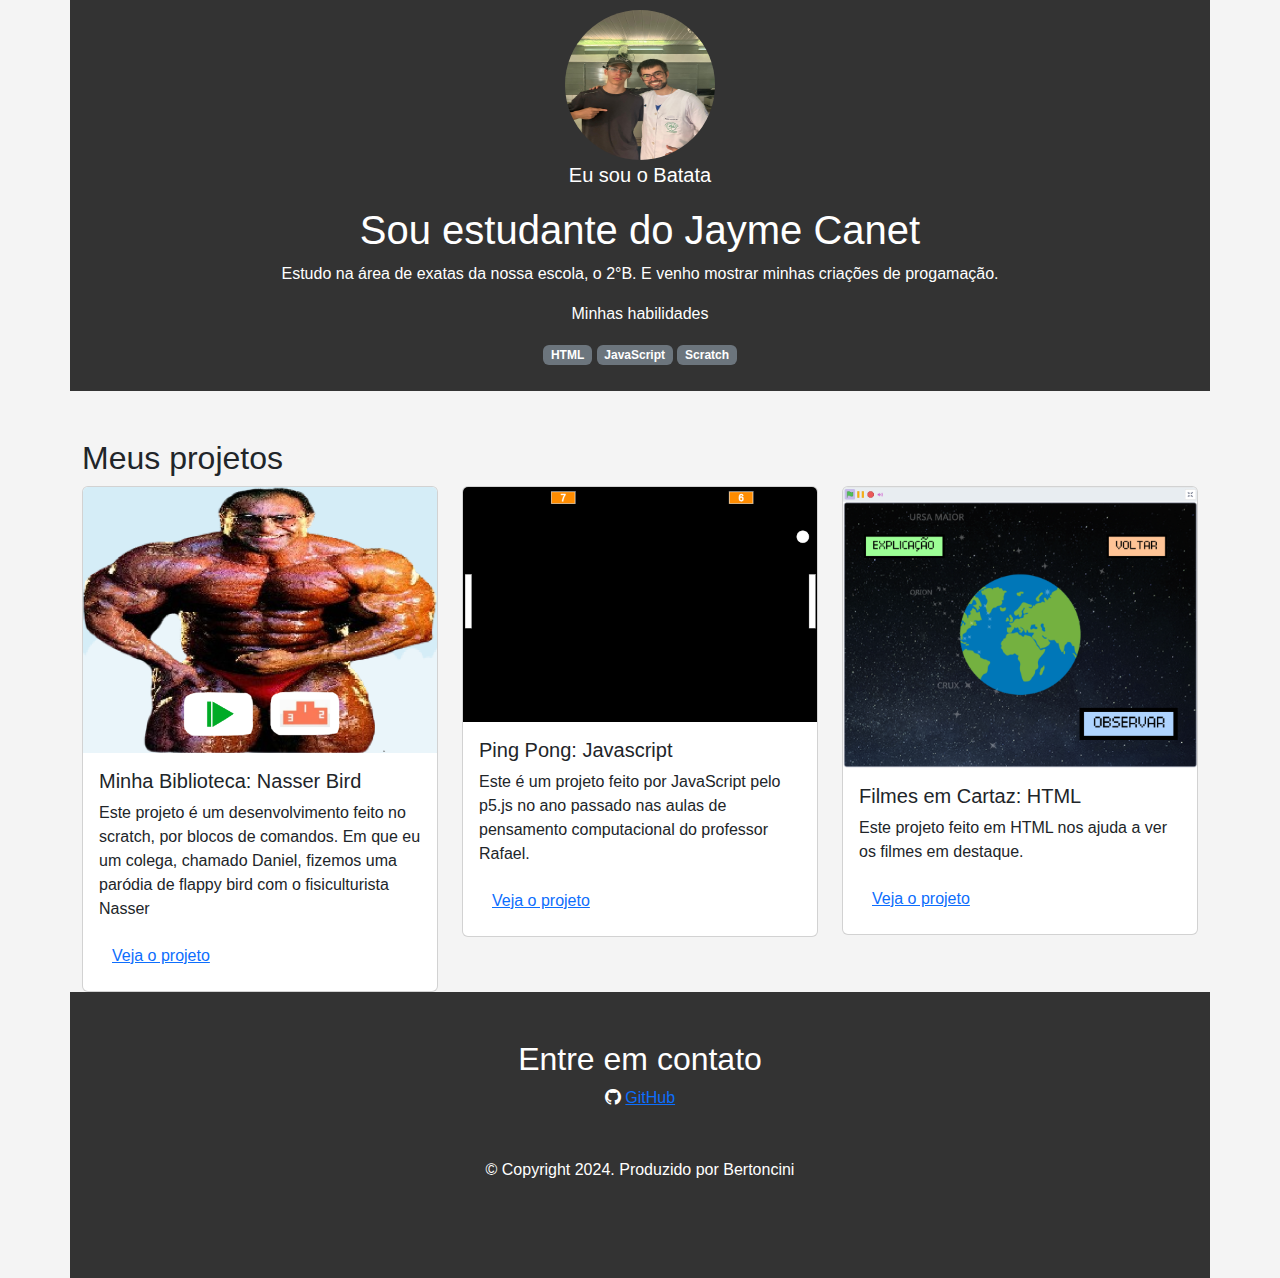
==== commit be3bed2b: "Add files via upload" ====
--- a/index.html
+++ b/index.html
@@ -43,14 +43,10 @@
             <!-- Projeto 2 -->
             <div class="col-md-4">
                 <div class="card">
-                    <img src="img/projeto-2.png" class="card-img-top" alt="Imagem do projeto de biblioteca virtual">
+                    <img src="img/ping pong.png" class="card-img-top" alt="Imagem do projeto de biblioteca virtual">
                     <div class="card-body">
-                        <h5 class="card-title">Decidindo o Futuro: Uma Jornada Interativa sobre a Inteligência
-                            Artificial</h5>
-                        <p class="card-text">Este projeto é um jogo interativo baseado em navegador que explora o
-                            impacto e as implicações da Inteligência Artificial (IA) na sociedade, permitindo que as
-                            pessoas jogadoras façam escolhas que influenciam o desenrolar de uma narrativa sobre o
-                            futuro da IA.</p>
+                        <h5 class="card-title">Ping Pong: Javascript</h5>
+                        <p class="card-text">Este é um projeto feito por JavaScript pelo p5.js no ano passado nas aulas de pensamento computacional do professor Rafael.</p>
                         <button type="button" class="btn btn-link" data-bs-toggle="modal" data-bs-target="#modal2">Veja
                             o projeto</button>
                     </div>
@@ -62,11 +58,9 @@
                 <div class="card">
                     <img src="img/projeto-3.png" class="card-img-top" alt="Imagem do projeto de biblioteca virtual">
                     <div class="card-body">
-                        <h5 class="card-title">Explorando o Universo: Uma Aventura Interativa em Astronomia com Scratch
+                        <h5 class="card-title">Filmes em Cartaz: HTML
                         </h5>
-                        <p class="card-text">EEste projeto Scratch cria uma experiência interativa educativa sobre
-                            astronomia, permitindo aos usuários explorar informações sobre constelações, eclipses, e a
-                            forma da Terra através de cenários dinâmicos e diálogos informativos.
+                        <p class="card-text">Este projeto feito em HTML nos ajuda a ver os filmes em destaque.
                         </p>
                         <button type="button" class="btn btn-link" data-bs-toggle="modal" data-bs-target="#modal3">Veja
                             o projeto</button>
@@ -106,30 +100,10 @@
                     <button type="button" class="btn-close" data-bs-dismiss="modal" aria-label="Close"></button>
                 </div>
                 <div class="modal-body">
-                    <p>O projeto consiste em uma aplicação web interativa, desenvolvida com HTML, CSS, e JavaScript, que
-                        simula uma experiência narrativa centrada no tema da Inteligência Artificial. O objetivo é
-                        engajar os jogadores em um cenário fictício que aborda o avanço da IA e suas possíveis
-                        consequências para a humanidade, destacando a importância da reflexão ética sobre a tecnologia.
+                    <p>O projeto consiste em um jogo feito JavaScript de ping pong, que simula uma experiência centrada no objetivo de se divertir com os amigo. O objetivo é
+                     é rebater a bola até acertar a a parede do adversário.
                     </p>
-                    <p>O HTML estrutura o conteúdo da página, dividindo-o em seções como a tela inicial, caixa de
-                        perguntas, alternativas de resposta, e o resultado final baseado nas escolhas do jogador. O CSS
-                        é utilizado para estilizar a página, empregando um esquema de cores futurista e layout
-                        responsivo para melhorar a experiência do usuário. JavaScript é usado para adicionar
-                        interatividade ao jogo, manipulando o DOM para atualizar o conteúdo da página conforme as
-                        escolhas do jogador, e determinando o fluxo da narrativa através de uma série de perguntas e
-                        respostas.</p>
-                    <p>O HTML organiza o conteúdo em um cabeçalho com o título do site, seguido por uma divisão
-                        principal (.container) que apresenta o propósito do site e a coleção de livros em uma seção
-                        flexível (.livros). Cada livro é destacado em seu próprio contêiner (.livro), mostrando uma
-                        imagem da capa, detalhes do livro e um link de compra. O design responsivo é garantido pelo
-                        uso de uma meta tag viewport e um layout flexível que se adapta a diferentes tamanhos de
-                        tela.</p>
-                    <p>Os scripts JavaScript incluem módulos para gerar nomes aleatórios, definir as perguntas e as
-                        lógicas de jogo, como iniciar o jogo, apresentar perguntas e alternativas, processar as escolhas
-                        dos jogadores, e exibir o resultado final. Este design modular facilita a manutenção e a
-                        expansão futura do jogo. A importância das ferramentas utilizadas (HTML, CSS, JavaScript) reside
-                        na criação de uma experiência interativa que não apenas entretém, mas tambprojeto-1.pnge-ia">Ver código do
-                        projeto</a>
+                    <a href="https://editor.p5js.org/joao.bertoncini.silva/full/qS6LwK6fu">Ver projeto ao vivo</a>
                 </div>
             </div>
         </div>
@@ -144,25 +118,7 @@
                     <button type="button" class="btn-close" data-bs-dismiss="modal" aria-label="Close"></button>
                 </div>
                 <div class="modal-body">
-                    <p>O projeto é uma aplicação educativa interativa focada em ensinar conceitos básicos de
-                        astronomia. Utiliza uma série de scripts associados a diferentes atores (sprites) e
-                        cenários para criar uma experiência de aprendizado envolvente. O objetivo é familiarizar
-                        os usuários com tópicos como as fases da Lua, eclipses, a visibilidade de diferentes
-                        constelações dependendo da localização geográfica na Terra, e a forma da Terra, através
-                        de interações e visualizações dinâmicas.</p>
-                    <p>Cada ator no projeto possui scripts que definem seu comportamento em resposta a eventos
-                        específicos, como o início do programa (quando a bandeira é clicada), cliques do
-                        usuário, ou mensagens recebidas. Estes eventos desencadeiam ações como mudanças de
-                        cenário, movimentos de atores, exibição ou ocultação de atores, e a apresentação de
-                        diálogos informativos. Por exemplo, ao clicar em determinados atores, os usuários podem
-                        "receber" uma prova, o que leva a uma mudança de cenário e a exibição de informações
-                        relevantes ou a visualização de uma constelação específica.</p>
-                    <p>A importância das ferramentas utilizadas, como os blocos de código visual do Scratch,
-                        reside na sua acessibilidade e na capacidade de engajar aprendizes de diferentes idades
-                        no pensamento computacional e na exploração de conceitos científicos de forma
-                        interativa. O uso de cenários, movimentos, e diálogos dinâmicos ajuda a criar uma
-                        experiência de aprendizado mais rica e memorável, encorajando os usuários a explorar e
-                        interagir com o conteúdo de maneira ativa, em vez de passivamente.</p>
+                    <p>O projeto é foi feitopo eu e um colega, o Victor, nos fizemos uma site de que mostra filmes em cartaz atualmente e fala sobre eles. Foi feito no formato de HTML no VsCode, usando varios recursos do aplicativo. </p>
                     <img src="img/projeto-3.png" alt="Projeto 3" class="img-fluid w-100">
                 </div>
                 <div class="modal-footer">
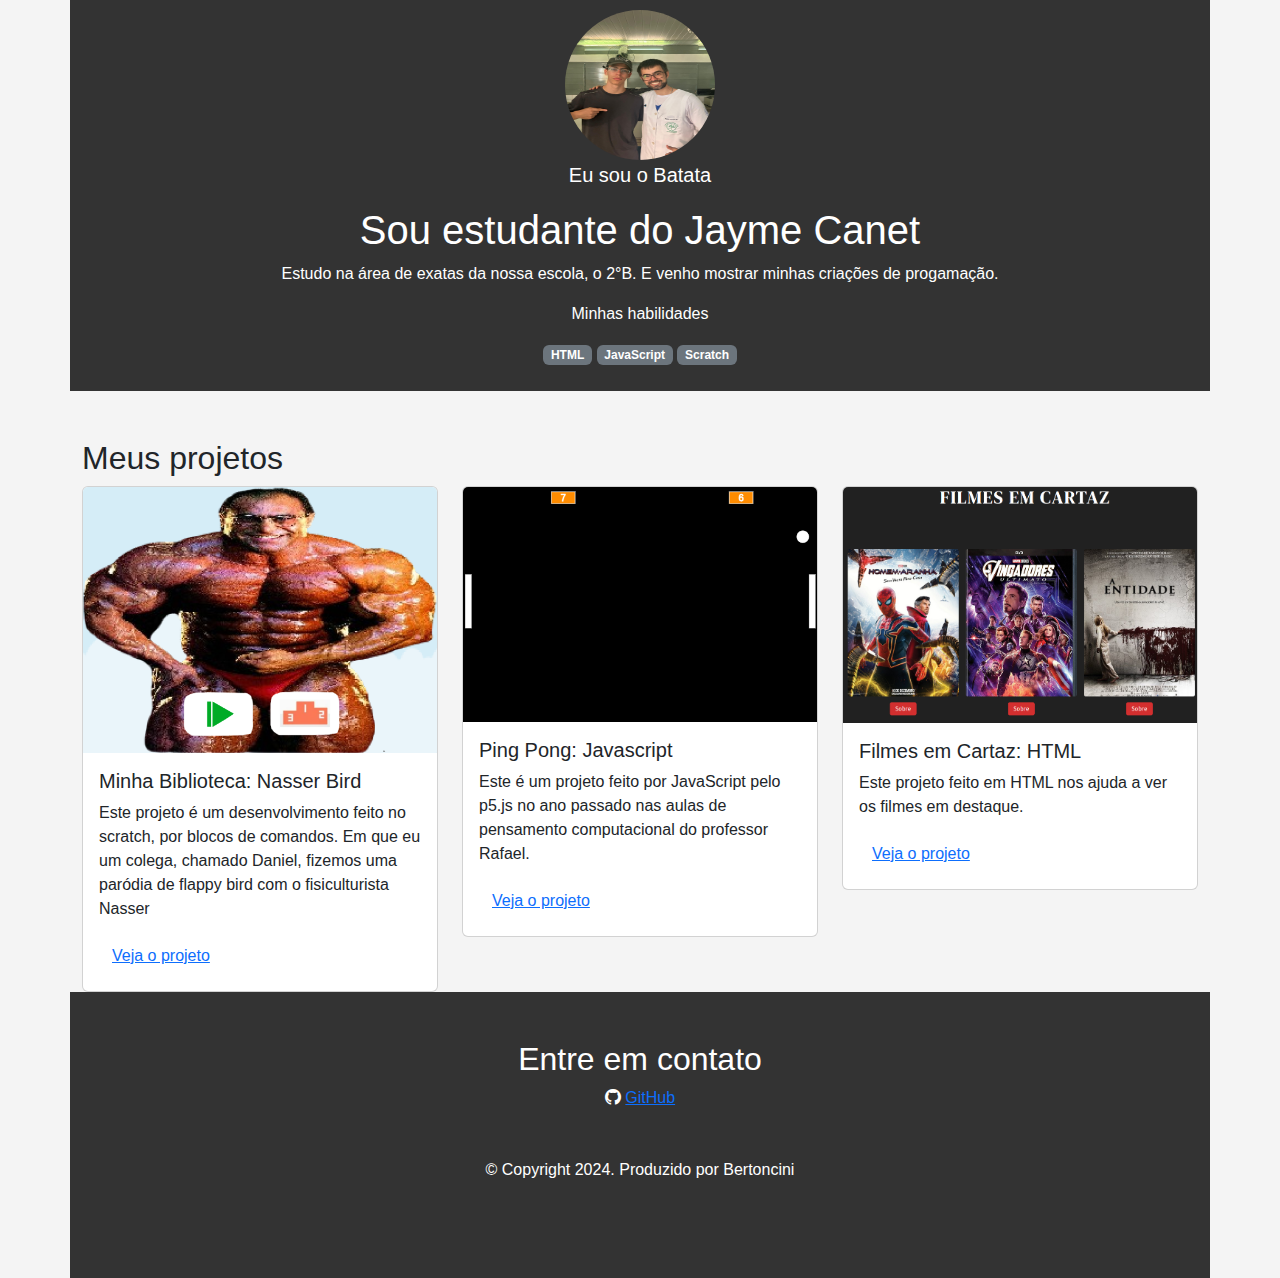
==== commit 3246de2d: "Add files via upload" ====
--- a/index.html
+++ b/index.html
@@ -56,7 +56,7 @@
             <!-- Projeto 3 -->
             <div class="col-md-4">
                 <div class="card">
-                    <img src="img/projeto-3.png" class="card-img-top" alt="Imagem do projeto de biblioteca virtual">
+                    <img src="img/Captura de tela_2025-04-04_13-18-31.png" class="card-img-top" alt="Imagem do projeto de biblioteca virtual">
                     <div class="card-body">
                         <h5 class="card-title">Filmes em Cartaz: HTML
                         </h5>
@@ -119,10 +119,10 @@
                 </div>
                 <div class="modal-body">
                     <p>O projeto é foi feitopo eu e um colega, o Victor, nos fizemos uma site de que mostra filmes em cartaz atualmente e fala sobre eles. Foi feito no formato de HTML no VsCode, usando varios recursos do aplicativo. </p>
-                    <img src="img/projeto-3.png" alt="Projeto 3" class="img-fluid w-100">
+                    <img src="img/Captura de tela_2025-04-04_13-18-31.png" alt="Projeto 3" class="img-fluid w-100">
                 </div>
                 <div class="modal-footer">
-                    <a href="https://scratch.mit.edu/projects/951732825/">Ver projeto ao vivo</a>
+                    <a href="https://github.com/vitorjuliao/Site-Cinema">Ver projeto ao vivo</a>
                 </div>
             </div>
         </div>
